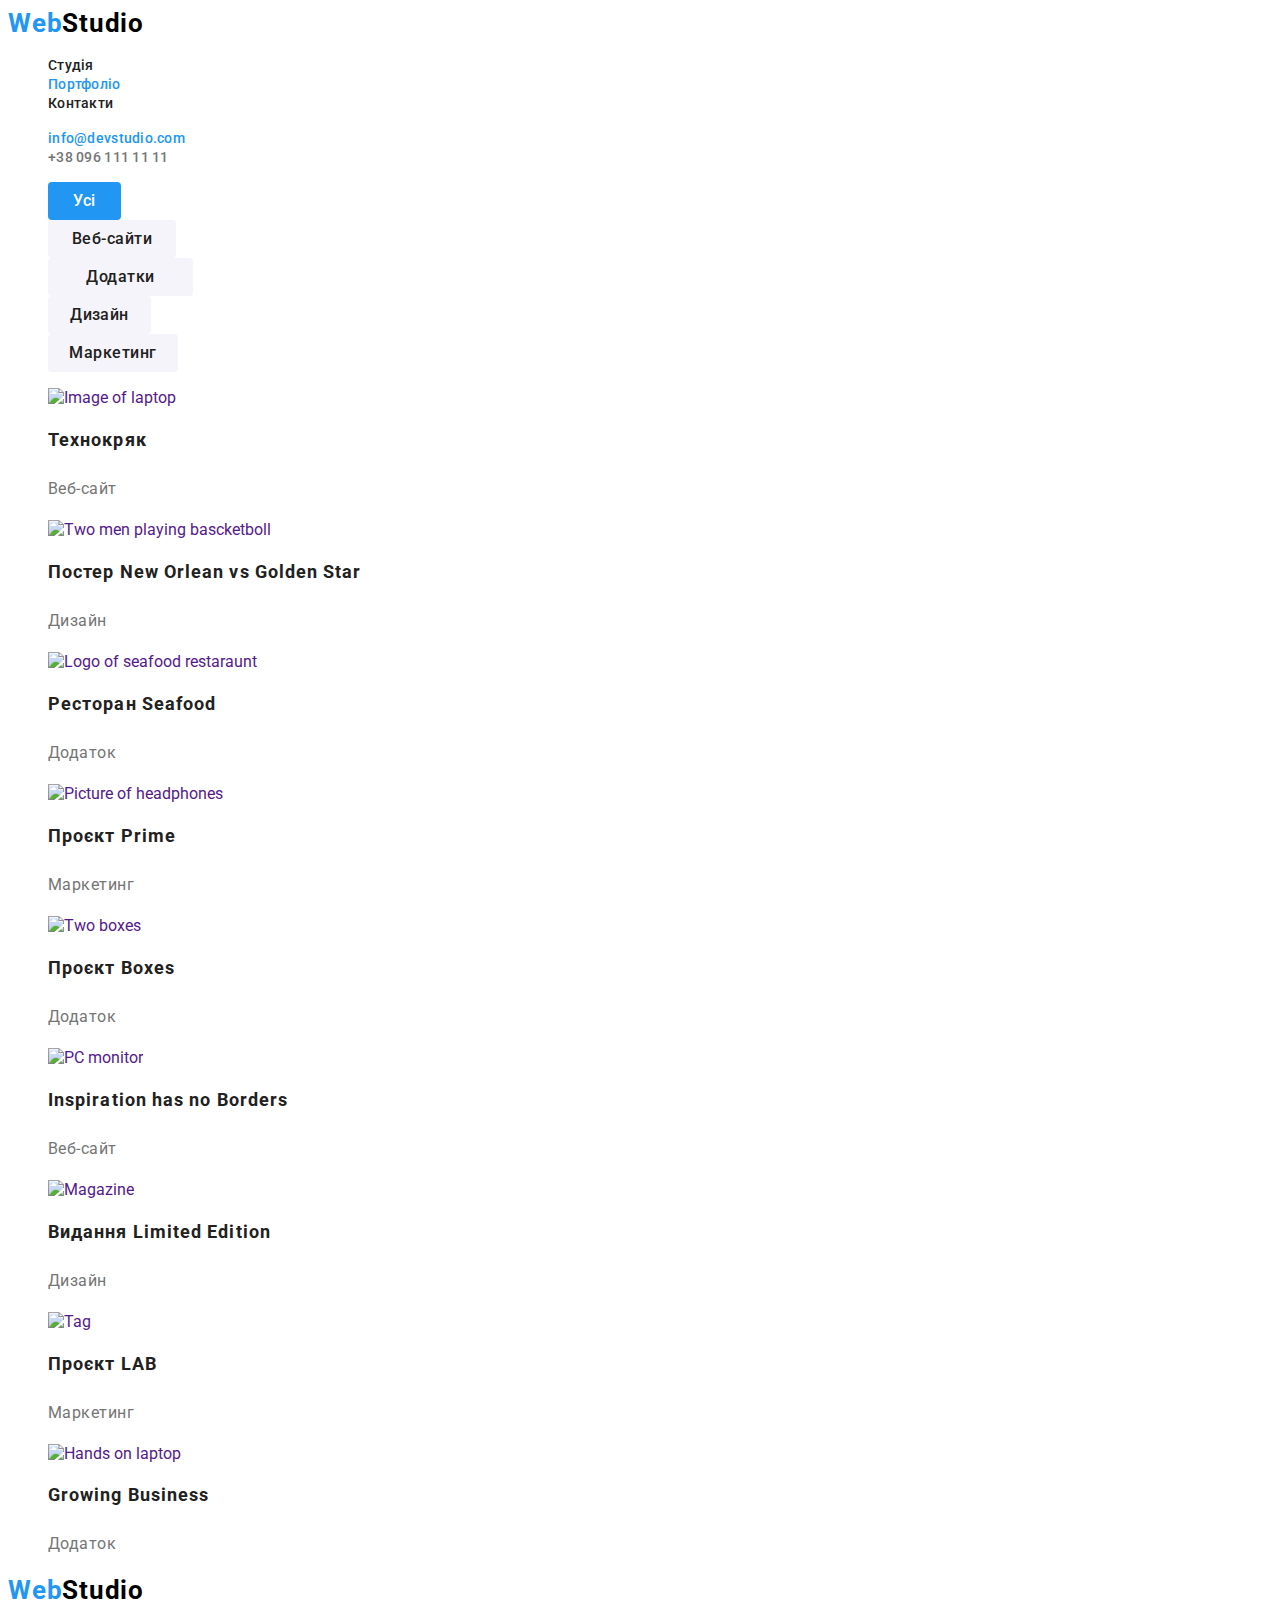
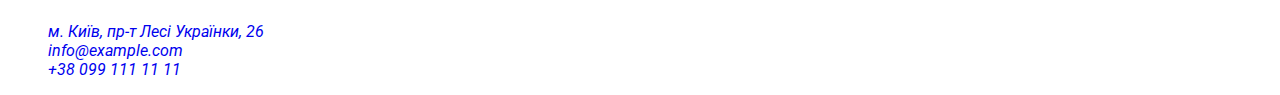
==== portfolio.html @ 12b8d103 "Add portfolio.html" ====
<!DOCTYPE html>
<html lang="uk">
  <head>
    <meta charset="UTF-8" />
    <meta http-equiv="X-UA-Compatible" content="IE=edge" />
    <meta name="viewport" content="width=device-width, initial-scale=1.0" />
    <link rel="stylesheet" href="css/style.css" />
    <link rel="preconnect" href="https://fonts.googleapis.com" />
    <link rel="preconnect" href="https://fonts.gstatic.com" crossorigin />
    <link
      href="https://fonts.googleapis.com/css2?family=Raleway:wght@700&family=Roboto:wght@400;500;700;900&display=swap"
      rel="stylesheet"
    />
    <title>Портфоліо</title>
  </head>
  <body>
    <header>
      <nav class="site-nav">
        <a href="/index.html" class="page-logo"
          >Web<span class="page-logo-part">Studio</span></a
        >

        <ul class="site-nav-list">
          <li><a href="index.html" class="link">Студія</a></li>
          <li><a href="" class="link-acent">Портфоліо</a></li>
          <li><a href="" class="link">Контакти</a></li>
        </ul>
      </nav>
      <ul class="auth-nav-list">
        <li>
          <a href="mailto:info@devstudio.com" class="link-email"
            >info@devstudio.com</a
          >
        </li>
        <li>
          <a href="tel:+380961111111" class="link-number">+38 096 111 11 11</a>
        </li>
      </ul>
    </header>

    <main>
      <section class="section">
        <h1 hidden class="section-title">Портфоліо</h1>
        <ul class="section-buttons">
          <li><button type="button" class="section-button">Усі</button></li>
          <li>
            <button type="button" class="button-sites">Веб-сайти</button>
          </li>
          <li>
            <button type="button" class="button-adds">Додатки</button>
          </li>
          <li>
            <button type="button" class="button-design">Дизайн</button>
          </li>
          <li>
            <button type="button" class="button-marketing">Маркетинг</button>
          </li>
        </ul>
        <ul class="section-portfolio">
          <li>
            <a href="" class="portfolio-link">
              <img
                src="images/technocrack.jpg"
                width="370"
                alt="Image of laptop"
              />
              <h2 class="portfolio-items">Технокряк</h2>
              <p class="portfolio-text">Веб-сайт</p></a
            >
          </li>
          <li>
            <a href="" class="portfolio-link">
              <img
                src="images/poster.jpg"
                width="370"
                alt="Two men playing bascketboll"
              />
              <h2 class="portfolio-items">Постер New Orlean vs Golden Star</h2>
              <p class="portfolio-text">Дизайн</p></a
            >
          </li>
          <li>
            <a href="" class="portfolio-link"
              ><img
                src="images/restoraunt.jpg"
                width="370"
                alt="Logo of seafood restaraunt"
              />
              <h2 class="portfolio-items">Ресторан Seafood</h2>
              <p class="portfolio-text">Додаток</p></a
            >
          </li>
          <li>
            <a href="" class="portfolio-link"
              ><img
                src="images/prime.jpg"
                width="370"
                alt="Picture of headphones"
              />
              <h2 class="portfolio-items">Проєкт Prime</h2>
              <p class="portfolio-text">Маркетинг</p></a
            >
          </li>
          <li>
            <a href="" class="portfolio-link"
              ><img src="images/boxes.jpg" width="370" alt="Two boxes" />
              <h2 class="portfolio-items">Проєкт Boxes</h2>
              <p class="portfolio-text">Додаток</p></a
            >
          </li>
          <li>
            <a href="" class="portfolio-link"
              ><img src="images/inspiration.jpg" width="370" alt="PC monitor" />
              <h2 class="portfolio-items">Inspiration has no Borders</h2>
              <p class="portfolio-text">Веб-сайт</p></a
            >
          </li>
          <li>
            <a href="" class="portfolio-link">
              <img src="images/limited.jpg" width="370" alt="Magazine" />
              <h2 class="portfolio-items">Видання Limited Edition</h2>
              <p class="portfolio-text">Дизайн</p></a
            >
          </li>
          <li>
            <a href="" class="portfolio-link"
              ><img src="images/lab.jpg" width="370" alt="Tag" />
              <h2 class="portfolio-items">Проєкт LAB</h2>
              <p class="portfolio-text">Маркетинг</p></a
            >
          </li>
          <li>
            <a href="" class="portfolio-link"
              ><img
                src="images/growing.jpg"
                width="370"
                alt="Hands on laptop"
              />
              <h2 class="portfolio-items">Growing Business</h2>
              <p class="portfolio-text">Додаток</p></a
            >
          </li>
        </ul>
      </section>
    </main>

    <footer>
      <a href="/index.html" class="page-logo"
        >Web<span class="page-logo-part">Studio</span></a
      >
      <address>
        <ul class="footer-adress list">
          <li>
            <a
              href="https://goo.gl/maps/CPtrU1FHBa2aNyZL9"
              target="_blank"
              rel="noopener noreferrer"
              class="adress-company"
              >м. Київ, пр-т Лесі Українки, 26</a
            >
          </li>
          <li>
            <a href="mailto:info@example.com" class="mailto"
              >info@example.com</a
            >
          </li>
          <li><a href="tel:+380991111111" class="tel">+38 099 111 11 11</a></li>
        </ul>
      </address>
    </footer>
  </body>
</html>
---- css/style.css ----
:root {
  --main-color-text: #212121;
  --secondary-color: #757575;
  --white-color: #fff;
  --secondary-white: rgba (0, 0, 0, 0.6);
  --button-color: #f5f4fa;
  --acent-color: #2196f3;
  --header-footer-color: #2f303a;
  --black-color: #000;
}

body {
  font-family: "Roboto", sans-serif;
  background-color: var(--white-color);
  color: var(--main-color-text);
}

.page-logo {
  font-weight: 700;
  font-size: 26px;
  line-height: 31px;
  letter-spacing: 0.03em;
  color: var(--acent-color);
}
.page-logo:focus,
.page-logo:hover,
.mailto:focus,
.mailto:hover,
.adress-company:hover,
.adress-company:focus,
.tel:hover,
.tel:focus {
  outline: dotted var(--acent-color);
}

.page-logo,
.link-acent,
.link,
.link-email,
.link-number,
.mailto,
.tel,
.adress-company {
  text-decoration: none;
}

.page-logo-part {
  color: var(--black-color);
}

ul {
  list-style: none;
}

.link-acent,
.link-email {
  color: var(--acent-color);
}

.link {
  color: var(--main-color-text);
}
.link,
.link-acent,
.link-email,
.link-number {
  font-weight: 500;
  font-size: 14px;
  line-height: 16px;
  letter-spacing: 0.02em;
}
.link-number {
  color: var(--secondary-color);
}

.site-nav .link-acent:hover,
.site-nav .link-acent:focus,
.auth-nav-list .link-email:focus,
.auth-nav-list .link-email:hover {
  color: var(--black-color);
  outline: dotted var(--acent-color);
}
.site-nav .link:hover,
.site-nav .link:focus,
.auth-nav-list .link-number:hover,
.auth-nav-list .link-number:focus {
  color: var(--acent-color);
  outline: dotted var(--acent-color);
}

.link-number {
  color: var(--secondary-color);
}

.section-title {
  color: var(--main-color-text);
  font-weight: 700;
  font-size: 36px;
  line-height: 42px;
  letter-spacing: 0.03em;
}

.hero {
  background-color: var(--header-footer-color);
}

.hero-title {
  font-weight: 900;
  font-size: 44px;
  line-height: 60px;
  letter-spacing: 0.06em;
  text-transform: uppercase;
  color: var(--white-color);
}
.hero-button {
  font-weight: 700;
  font-size: 16px;
  line-height: 30px;
  letter-spacing: 0.06em;
}

button {
  cursor: pointer;
}

.features-text {
  color: var(--secondary-color);
  font-weight: 400;
  font-size: 14px;
  line-height: 24px;
  letter-spacing: 0.03em;
}

.features-title {
  font-weight: 700;
  font-size: 14px;
  line-height: 16px;
  letter-spacing: 0.03em;
  text-transform: uppercase;
}

.hero-button,
.section-button {
  background-color: var(--acent-color);
  color: var(--white-color);
  border-radius: 4px;
  border: none;
  font-family: "Roboto", sans-serif;
}

h2 {
  font-size: 18px;
}

.main-team-list-title {
  font-weight: 500;
  font-size: 16px;
  line-height: 19px;
  letter-spacing: 0.03em;
}
.main-team-list-text {
  font-weight: 400;
  font-size: 16px;
  line-height: 19px;
  color: var(--secondary-color);
  letter-spacing: 0.03em;
}

.section-button {
  width: 73px;
  height: 38px;
  left: 495px;
  top: 174px;
  font-weight: 500;
  font-size: 16px;
  line-height: 26px;
  letter-spacing: 0.03em;
}

.button-sites {
  width: 128px;
  left: 576px;
}

.button-adds {
  width: 145px;
  left: 712px;
}

.button-design {
  width: 103px;
  left: 865px;
}

.button-marketing {
  width: 130px;
  left: 976px;
}

.button-sites,
.button-adds,
.button-design,
.button-marketing {
  background: var(--button-color);
  border-radius: 4px;
  top: 174px;
  height: 38px;
  border: none;
  font-weight: 500;
  font-size: 16px;
  line-height: 26px;
  letter-spacing: 0.03em;
  color: var(--main-color-text);
  font-family: "Roboto", sans-serif;
}

.portfolio-items {
  font-weight: 700;
  font-size: 18px;
  line-height: 36px;
  letter-spacing: 0.06em;
  color: var(--main-color-text);
}

.portfolio-text {
  font-weight: 400;
  font-size: 16px;
  line-height: 30px;
  letter-spacing: 0.03em;
  color: var(--secondary-color);
}

.portfolio-link {
  text-decoration: none;
}

.button-sites:focus,
.button-adds:focus,
.button-design:focus,
.button-marketing:focus,
.button-sites:hover,
.button-adds:hover,
.button-design:hover,
.button-marketing:hover {
  color: var(--acent-color);
}
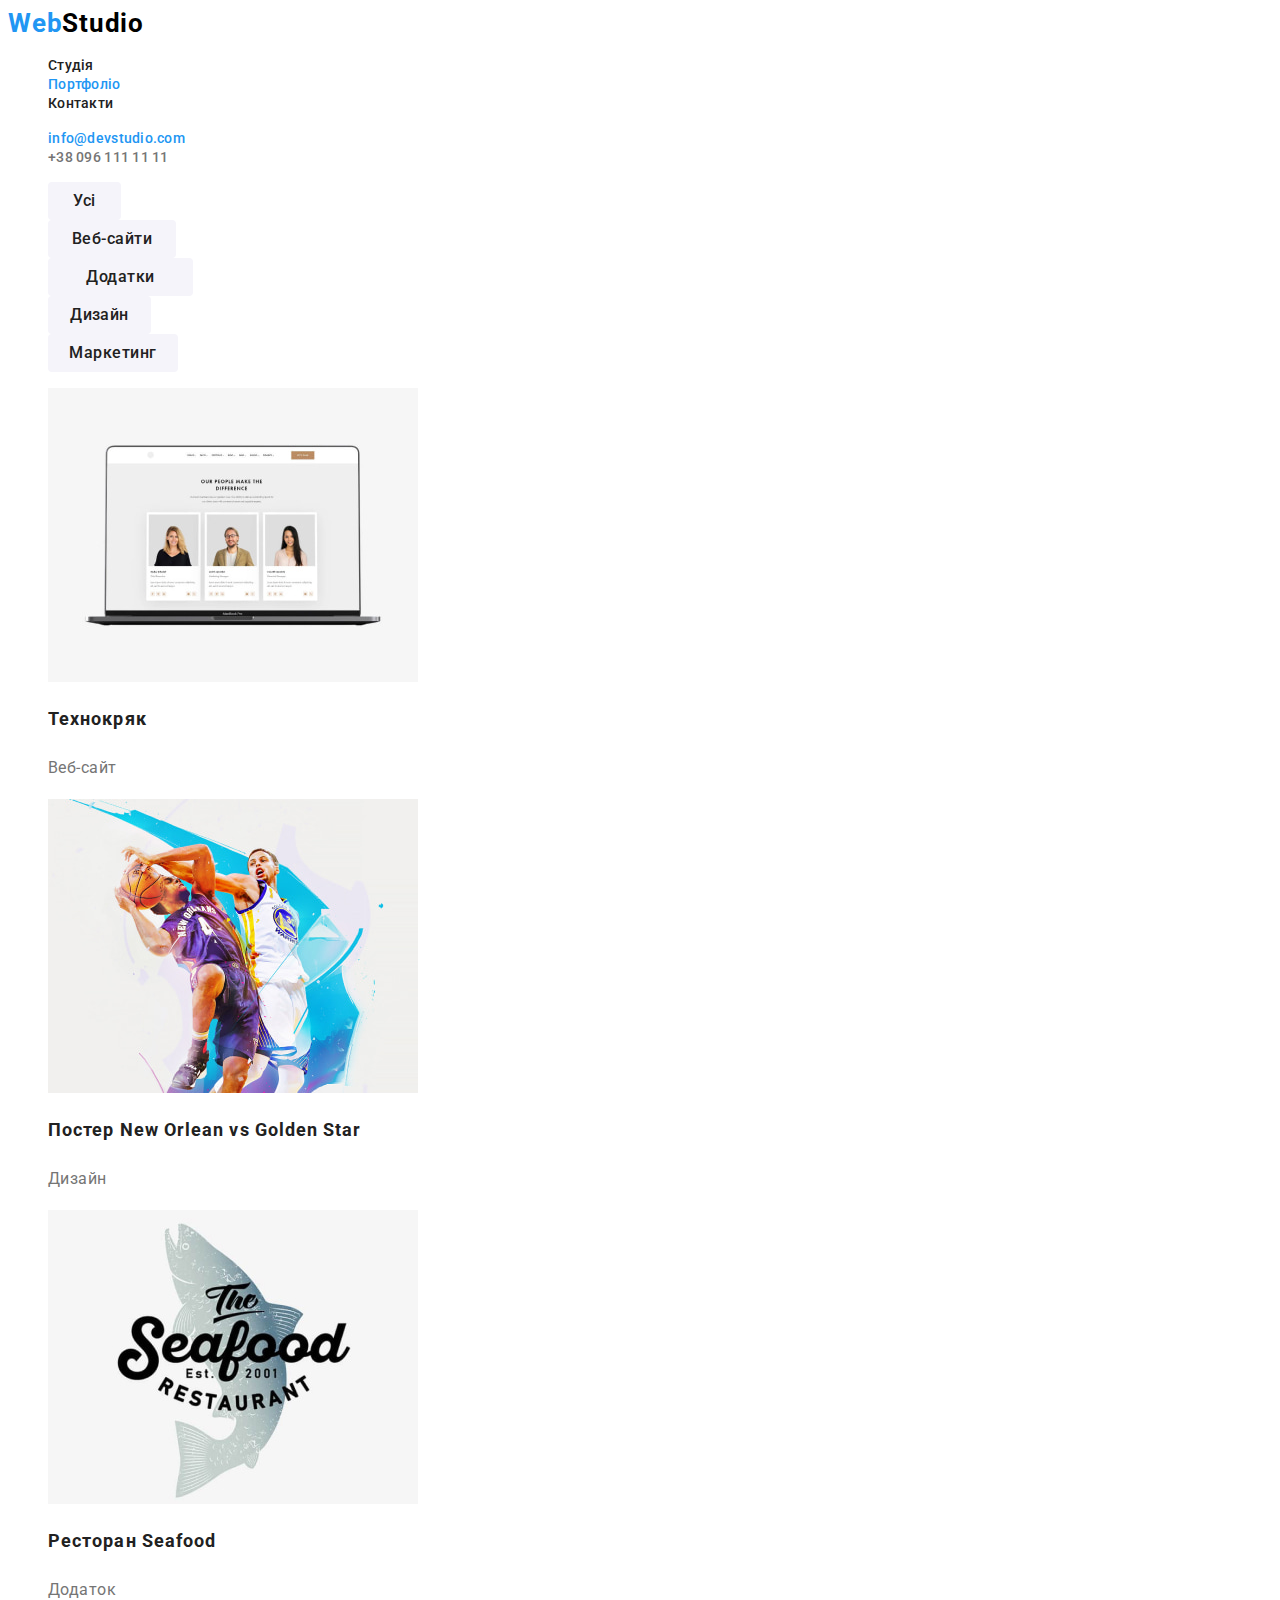
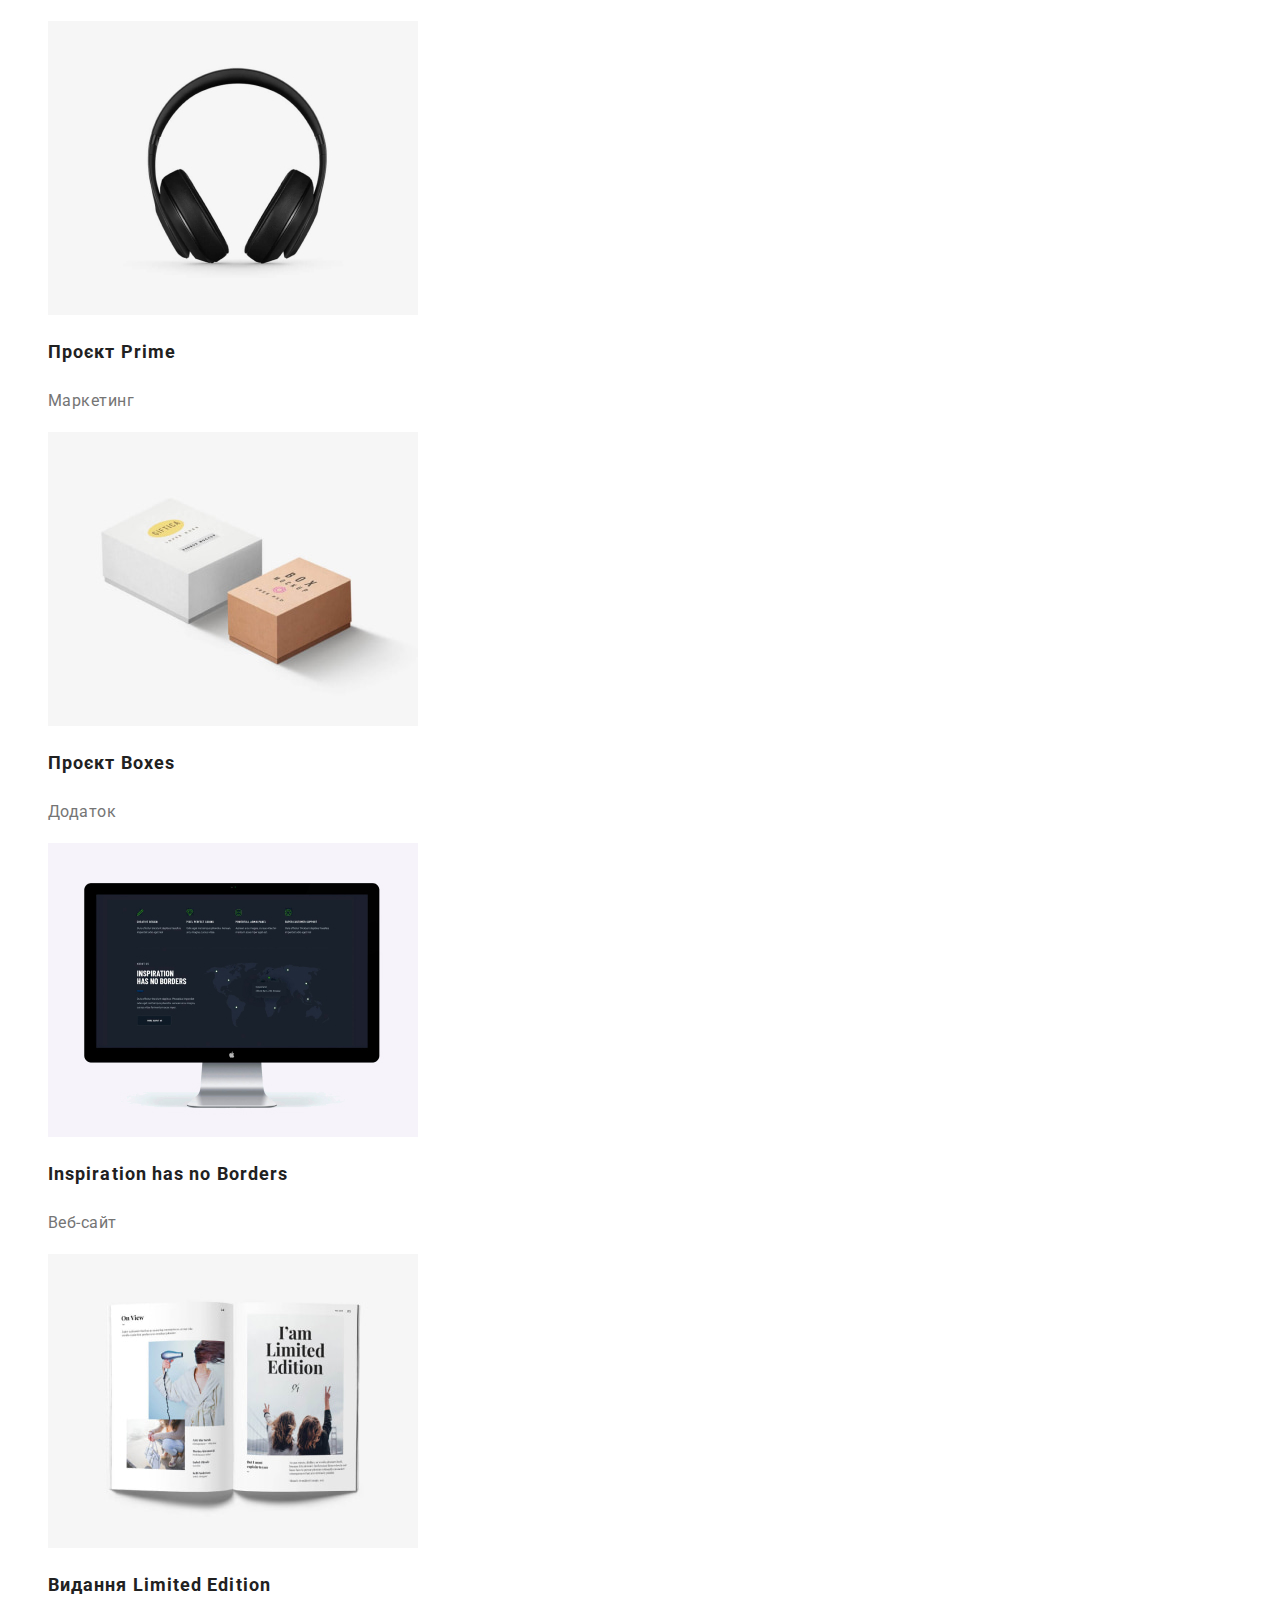
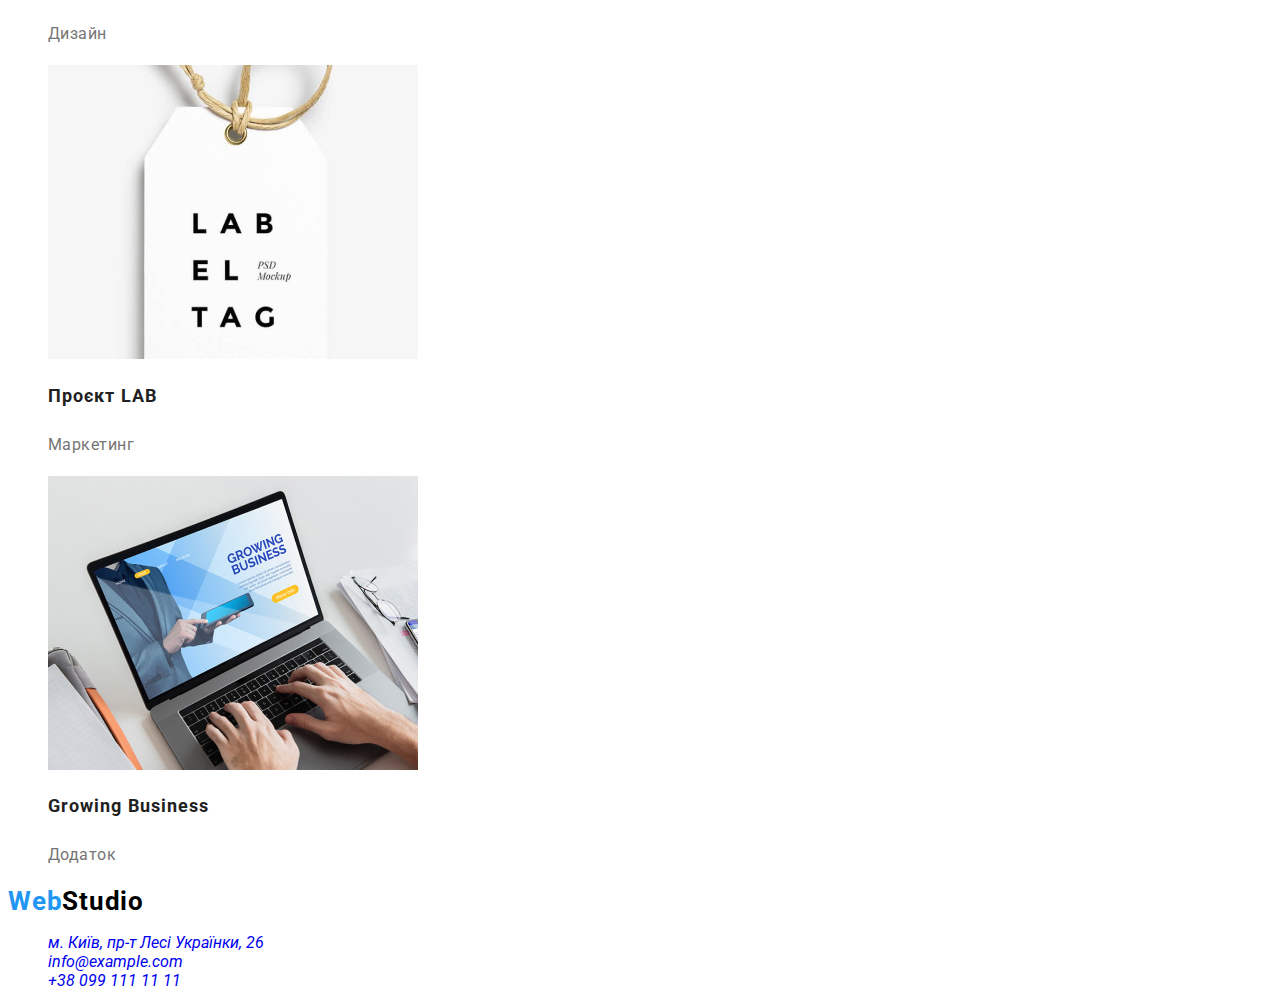
==== commit 944b87c8: "Add css to project" ====
--- a/portfolio.html
+++ b/portfolio.html
@@ -4,7 +4,7 @@
     <meta charset="UTF-8" />
     <meta http-equiv="X-UA-Compatible" content="IE=edge" />
     <meta name="viewport" content="width=device-width, initial-scale=1.0" />
-    <link rel="stylesheet" href="css/style.css" />
+    <link rel="stylesheet" href="css/styles.css" />
     <link rel="preconnect" href="https://fonts.googleapis.com" />
     <link rel="preconnect" href="https://fonts.gstatic.com" crossorigin />
     <link
@@ -16,7 +16,7 @@
   <body>
     <header>
       <nav class="site-nav">
-        <a href="/index.html" class="page-logo"
+        <a href="index.html" class="page-logo"
           >Web<span class="page-logo-part">Studio</span></a
         >
 
--- a/css/styles.css
+++ b/css/styles.css
@@ -0,0 +1,245 @@
+:root {
+  --main-color-text: #212121;
+  --secondary-color: #757575;
+  --white-color: #fff;
+  --secondary-white: rgba (0, 0, 0, 0.6);
+  --button-color: #f5f4fa;
+  --acent-color: #2196f3;
+  --header-footer-color: #2f303a;
+  --black-color: #000;
+}
+
+body {
+  font-family: "Roboto", "Raleway" ,sans-serif;
+  background-color: var(--white-color);
+  color: var(--main-color-text);
+}
+
+.page-logo {
+  font-weight: 700;
+  font-size: 26px;
+  line-height: 31px;
+  letter-spacing: 0.03em;
+  color: var(--acent-color);
+}
+
+.adress-company:hover,
+.adress-company:focus,
+.mailto:hover, 
+.mailto:focus,
+.link-number:focus,
+.link-number:hover,
+.page-logo:focus,
+.page-logo:hover,
+.site-nav .link:hover,
+.site-nav .link:focus,
+.tel:hover, .tel:focus {
+  color: var(--acent-color);
+}
+
+.page-logo,
+.link-acent,
+.link,
+.link-email,
+.link-number,
+.mailto,
+.tel,
+.adress-company {
+  text-decoration: none;
+}
+
+.page-logo-part {
+  color: var(--black-color);
+}
+
+ul {
+  list-style: none;
+}
+
+.link-acent,
+.link-email {
+  color: var(--acent-color);
+}
+
+.link {
+  color: var(--main-color-text);
+}
+
+.link,
+.link-acent,
+.link-email,
+.link-number {
+  font-weight: 500;
+  font-size: 14px;
+  line-height: 16px;
+  letter-spacing: 0.02em;
+}
+
+.link-number {
+  color: var(--secondary-color);
+}
+
+.site-nav .link-acent:hover,
+.site-nav .link-acent:focus,
+.auth-nav-list .link-email:focus,
+.auth-nav-list .link-email:hover {
+  color: var(--black-color);
+}
+
+
+
+.section-title {
+  color: var(--main-color-text);
+  font-weight: 700;
+  font-size: 36px;
+  line-height: 42px;
+  letter-spacing: 0.03em;
+}
+
+.hero {
+  background-color: var(--header-footer-color);
+  height: 600px;
+}
+
+.hero-title {
+  font-weight: 900;
+  font-size: 44px;
+  letter-spacing: 0.06em;
+  text-transform: uppercase;
+  color: var(--white-color);
+  text-align: center;
+}
+
+.hero-button {
+  font-weight: 700;
+  font-size: 16px;
+  line-height: 30px;
+  letter-spacing: 0.06em;
+  cursor: pointer;
+}
+
+
+.features-text {
+  color: var(--secondary-color);
+  font-weight: 400;
+  font-size: 14px;
+  line-height: 24px;
+  letter-spacing: 0.03em;
+}
+
+.features-title {
+  font-weight: 700;
+  font-size: 14px;
+  line-height: 16px;
+  letter-spacing: 0.03em;
+  text-transform: uppercase;
+}
+
+.hero-button {
+  background-color: var(--acent-color);
+  color: var(--white-color);
+  border-radius: 4px;
+  border: none;
+  font-family: "Roboto", sans-serif;
+}
+
+h2 {
+  font-size: 18px;
+}
+
+.main-team-list-title {
+  font-weight: 500;
+  font-size: 16px;
+  line-height: 19px;
+  letter-spacing: 0.03em;
+}
+.main-team-list-text {
+  font-weight: 400;
+  font-size: 16px;
+  line-height: 19px;
+  color: var(--secondary-color);
+  letter-spacing: 0.03em;
+}
+
+.section-button {
+  width: 73px;
+  height: 38px;
+  left: 495px;
+  top: 174px;
+  font-weight: 500;
+  font-size: 16px;
+  line-height: 26px;
+  letter-spacing: 0.03em;
+}
+
+.button-sites {
+  width: 128px;
+  left: 576px;
+}
+
+.button-adds {
+  width: 145px;
+  left: 712px;
+}
+
+.button-design {
+  width: 103px;
+  left: 865px;
+}
+
+.button-marketing {
+  width: 130px;
+  left: 976px;
+}
+
+.section-button,
+.button-sites,
+.button-adds,
+.button-design,
+.button-marketing {
+  background: var(--button-color);
+  border-radius: 4px;
+  top: 174px;
+  height: 38px;
+  border: none;
+  font-weight: 500;
+  font-size: 16px;
+  line-height: 26px;
+  letter-spacing: 0.03em;
+  color: var(--main-color-text);
+  font-family: "Roboto", sans-serif;
+}
+
+.portfolio-items {
+  font-weight: 700;
+  font-size: 18px;
+  line-height: 36px;
+  letter-spacing: 0.06em;
+  color: var(--main-color-text);
+}
+
+.portfolio-text {
+  font-weight: 400;
+  font-size: 16px;
+  line-height: 30px;
+  letter-spacing: 0.03em;
+  color: var(--secondary-color);
+}
+
+.portfolio-link {
+  text-decoration: none;
+}
+
+.section-button:focus,
+.section-button:hover,
+.button-sites:focus,
+.button-adds:focus,
+.button-design:focus,
+.button-marketing:focus,
+.button-sites:hover,
+.button-adds:hover,
+.button-design:hover,
+.button-marketing:hover {
+  background-color: var(--acent-color);
+  color: var(--button-color);
+}
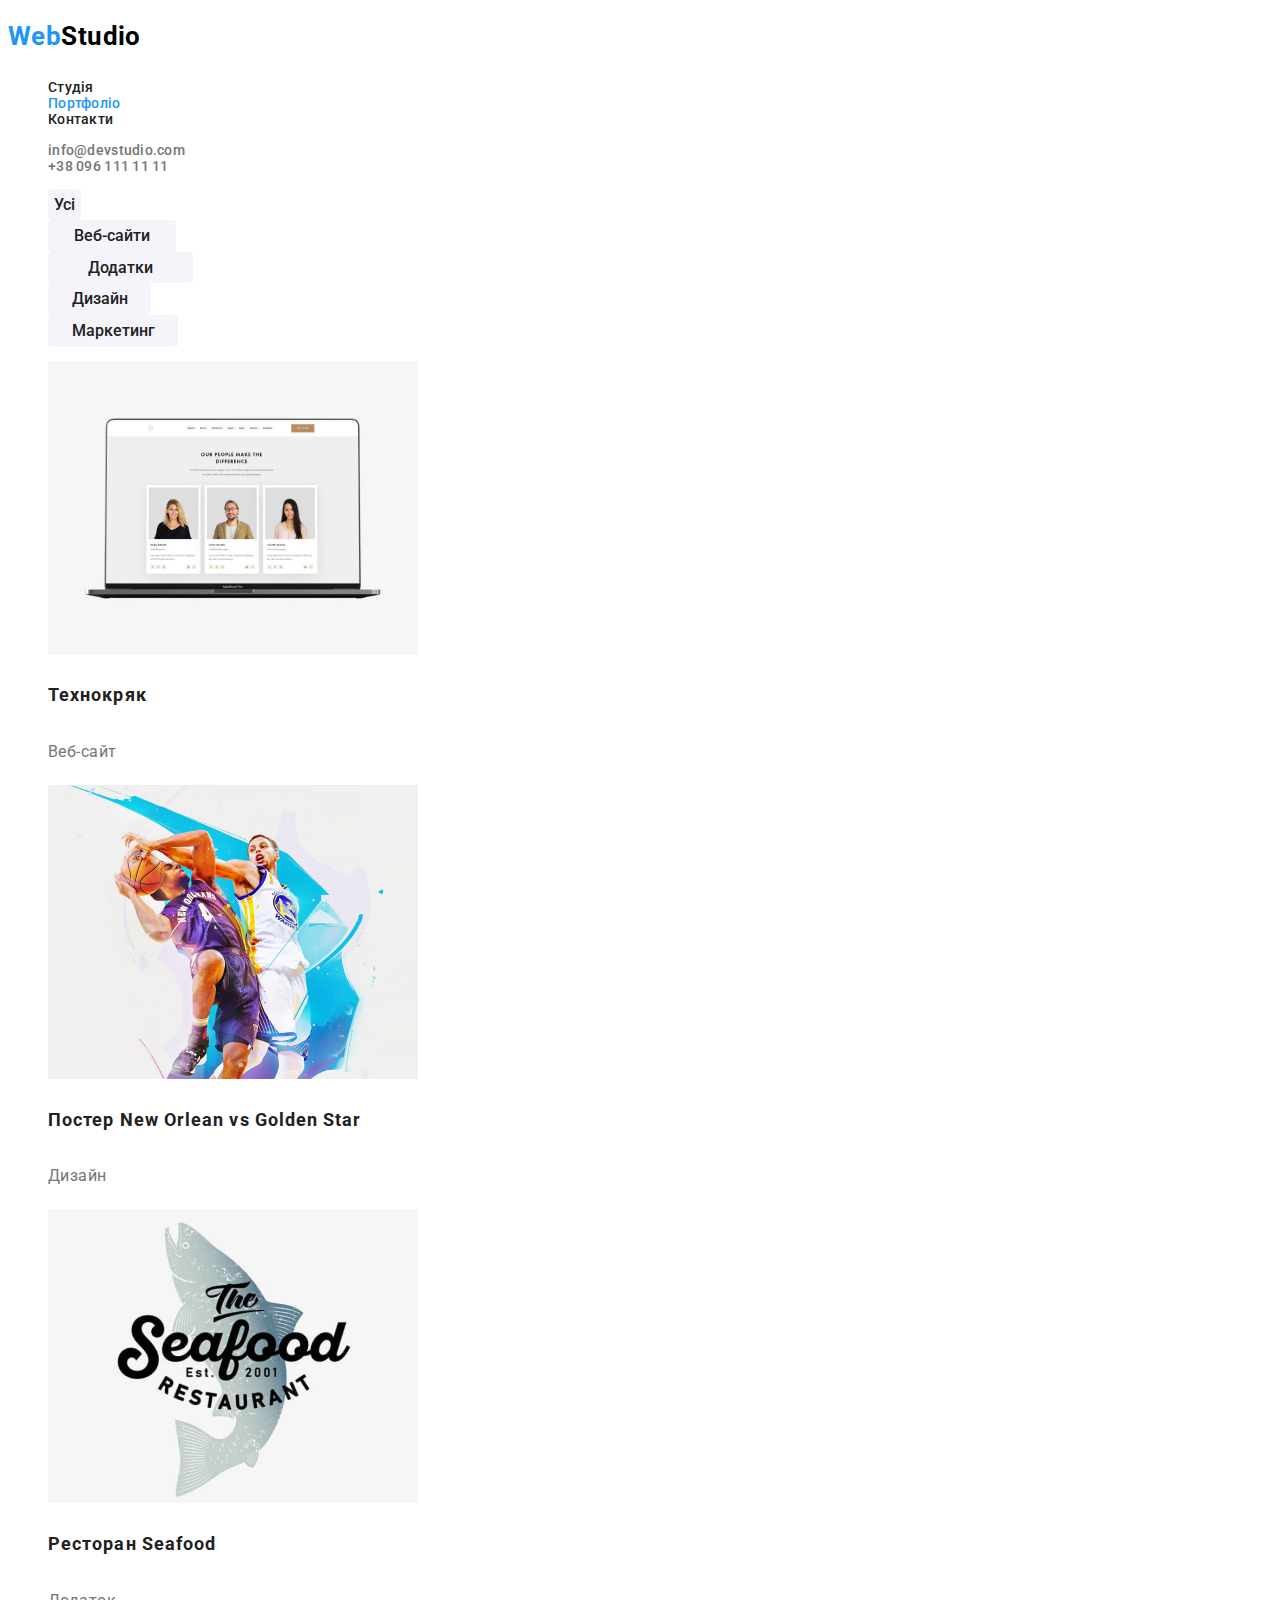
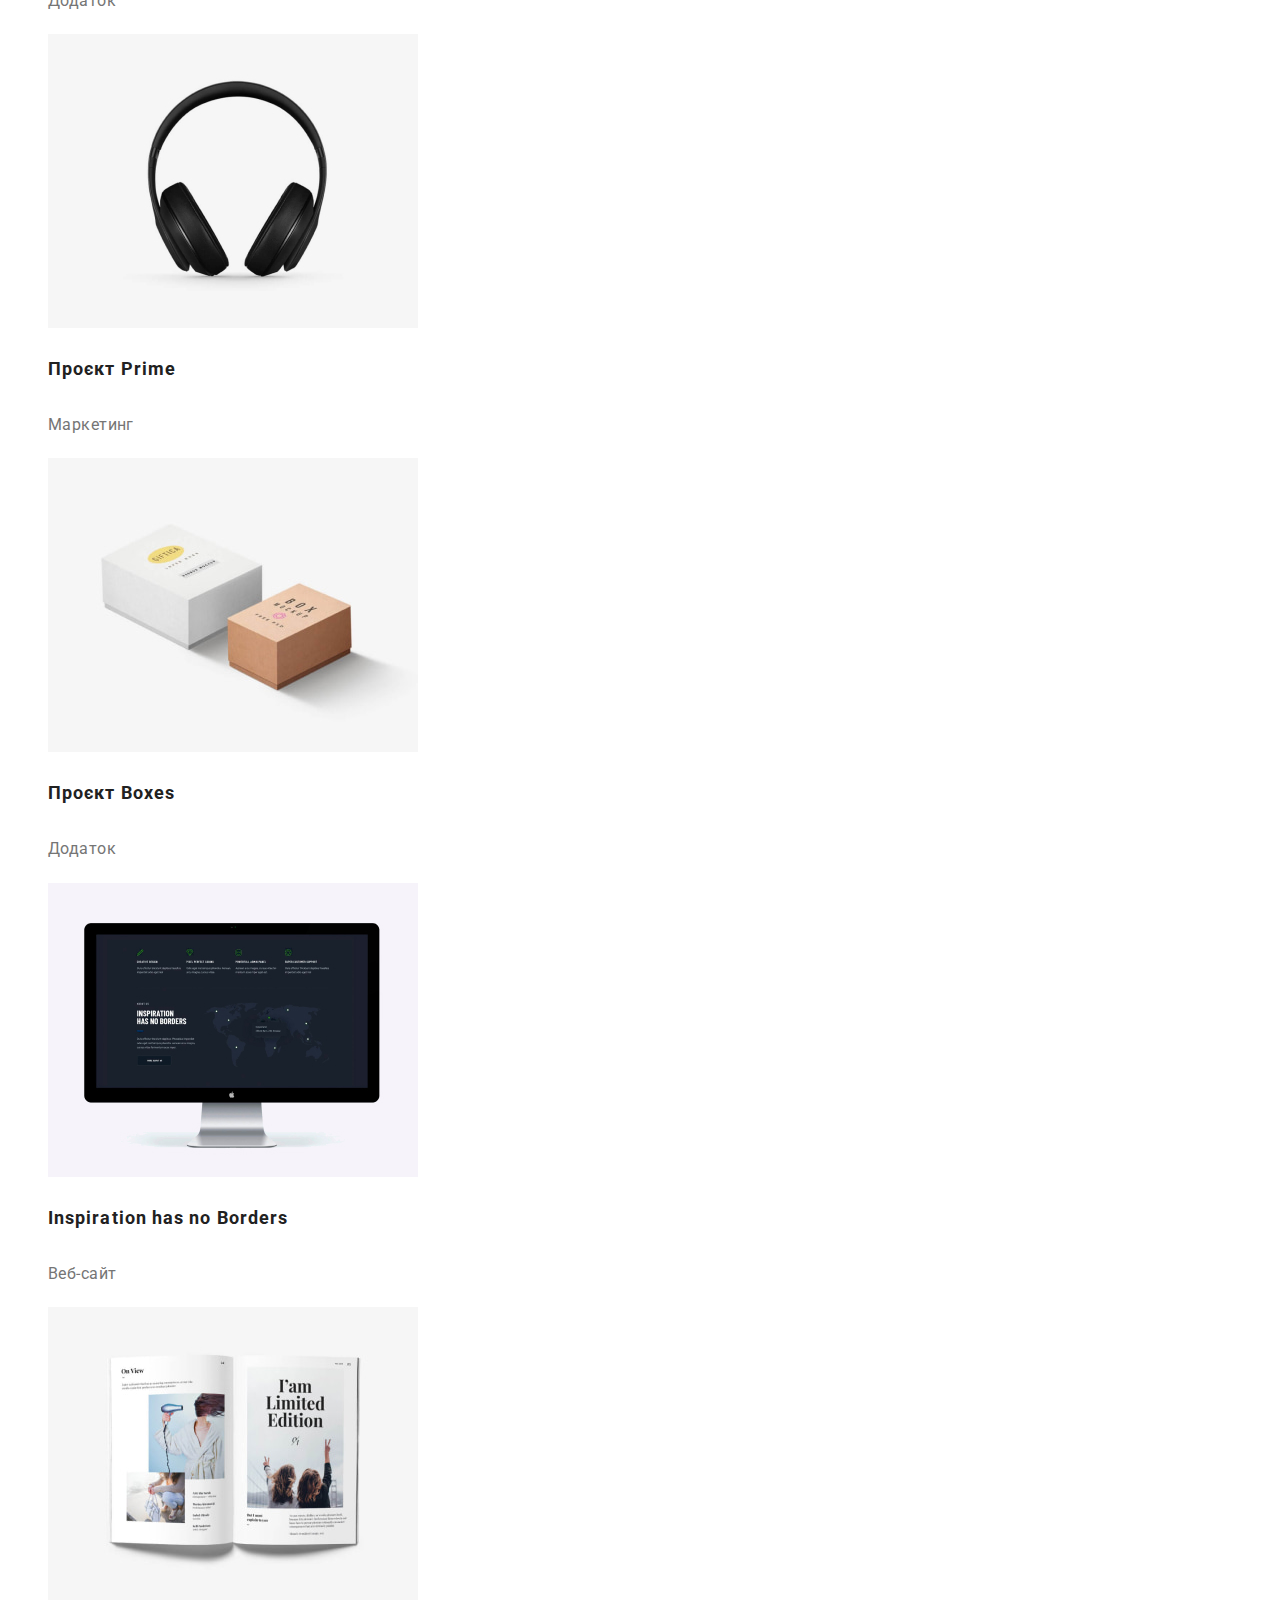
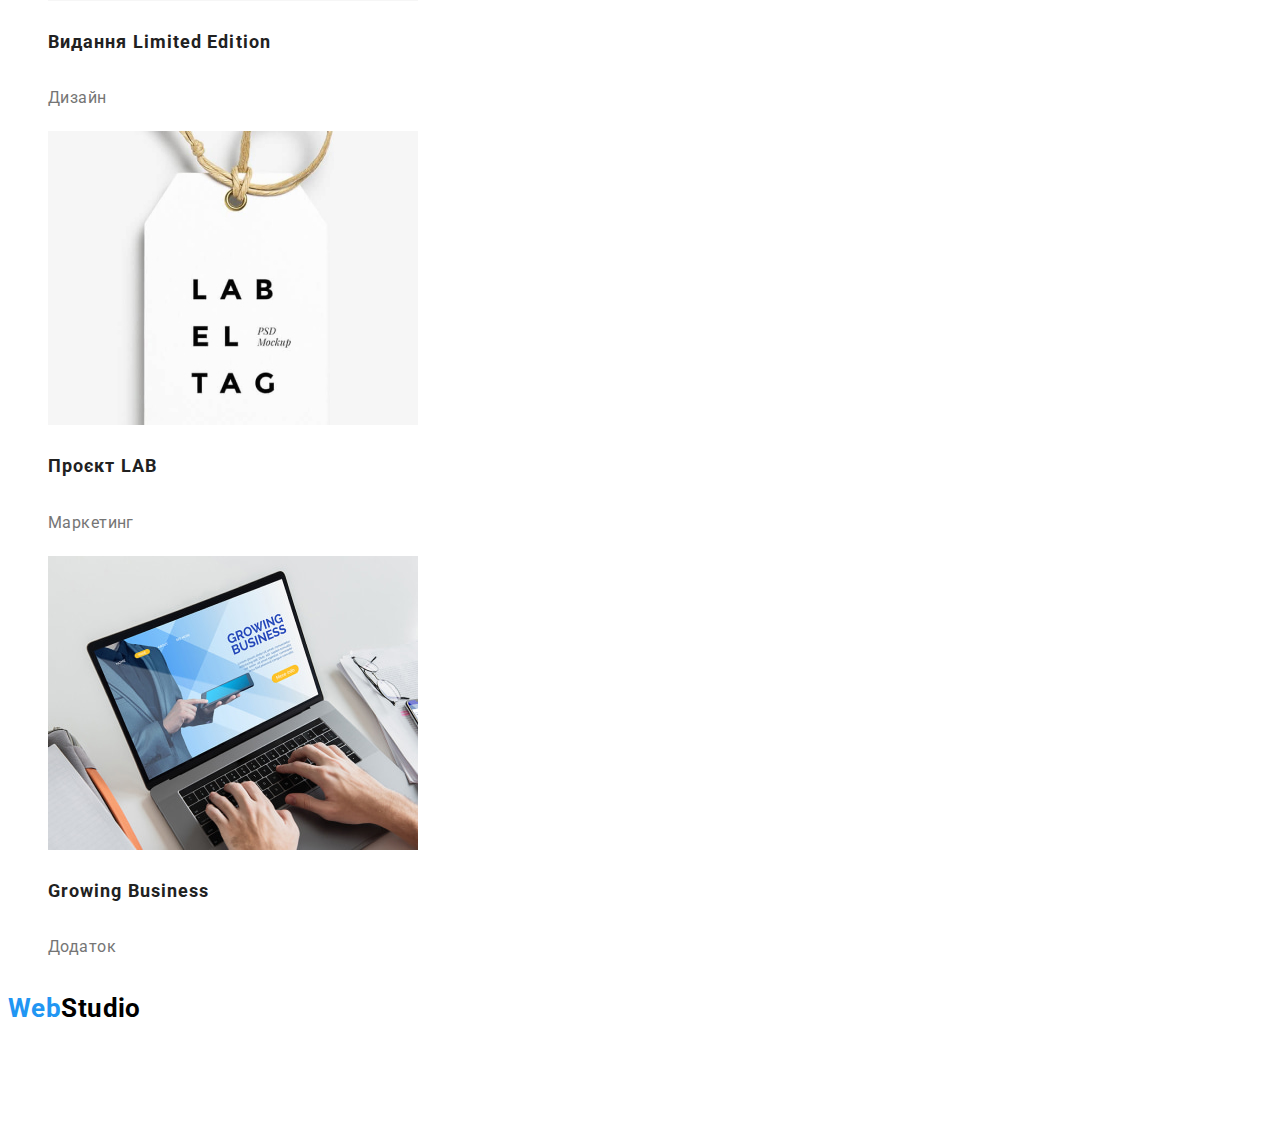
==== commit 3968dfac: "Changed style css acoording to recomendations" ====
--- a/portfolio.html
+++ b/portfolio.html
@@ -4,13 +4,13 @@
     <meta charset="UTF-8" />
     <meta http-equiv="X-UA-Compatible" content="IE=edge" />
     <meta name="viewport" content="width=device-width, initial-scale=1.0" />
-    <link rel="stylesheet" href="css/styles.css" />
     <link rel="preconnect" href="https://fonts.googleapis.com" />
     <link rel="preconnect" href="https://fonts.gstatic.com" crossorigin />
     <link
       href="https://fonts.googleapis.com/css2?family=Raleway:wght@700&family=Roboto:wght@400;500;700;900&display=swap"
       rel="stylesheet"
     />
+    <link rel="stylesheet" href="css/styles.css" />
     <title>Портфоліо</title>
   </head>
   <body>
--- a/css/styles.css
+++ b/css/styles.css
@@ -13,24 +13,34 @@
   font-family: "Roboto", "Raleway" ,sans-serif;
   background-color: var(--white-color);
   color: var(--main-color-text);
+  font-size: 14px;
+  letter-spacing: 0.03em;
 }
 
 .page-logo {
   font-weight: 700;
   font-size: 26px;
-  line-height: 31px;
-  letter-spacing: 0.03em;
+  line-height: 2.18;
   color: var(--acent-color);
+}
+
+.page-logo-part {
+  color: var(--black-color);
 }
 
 .adress-company:hover,
 .adress-company:focus,
 .mailto:hover, 
 .mailto:focus,
+.link-acent,
+.link-email:focus,
+.link-email:hover,
 .link-number:focus,
 .link-number:hover,
 .page-logo:focus,
 .page-logo:hover,
+.page-logo-part:hover,
+.page-logo-part:focus,
 .site-nav .link:hover,
 .site-nav .link:focus,
 .tel:hover, .tel:focus {
@@ -44,22 +54,16 @@
 .link-number,
 .mailto,
 .tel,
-.adress-company {
+.adress-company,
+.portfolio-link {
   text-decoration: none;
 }
 
-.page-logo-part {
-  color: var(--black-color);
-}
 
 ul {
   list-style: none;
 }
 
-.link-acent,
-.link-email {
-  color: var(--acent-color);
-}
 
 .link {
   color: var(--main-color-text);
@@ -70,31 +74,21 @@
 .link-email,
 .link-number {
   font-weight: 500;
-  font-size: 14px;
-  line-height: 16px;
+  line-height: 1.17;
   letter-spacing: 0.02em;
 }
 
-.link-number {
+.link-number, .link-email {
   color: var(--secondary-color);
 }
 
 .site-nav .link-acent:hover,
 .site-nav .link-acent:focus,
-.auth-nav-list .link-email:focus,
-.auth-nav-list .link-email:hover {
+.auth-nav-list ,
+.auth-nav-list  {
   color: var(--black-color);
 }
 
-
-
-.section-title {
-  color: var(--main-color-text);
-  font-weight: 700;
-  font-size: 36px;
-  line-height: 42px;
-  letter-spacing: 0.03em;
-}
 
 .hero {
   background-color: var(--header-footer-color);
@@ -108,30 +102,25 @@
   text-transform: uppercase;
   color: var(--white-color);
   text-align: center;
+  line-height: 4.28;
 }
 
 .hero-button {
   font-weight: 700;
   font-size: 16px;
-  line-height: 30px;
+  line-height: 2.14;
   letter-spacing: 0.06em;
   cursor: pointer;
 }
 
-
 .features-text {
   color: var(--secondary-color);
-  font-weight: 400;
-  font-size: 14px;
-  line-height: 24px;
-  letter-spacing: 0.03em;
+  line-height: 1.71;  
 }
 
 .features-title {
   font-weight: 700;
-  font-size: 14px;
-  line-height: 16px;
-  letter-spacing: 0.03em;
+  line-height: 1.17;
   text-transform: uppercase;
 }
 
@@ -143,34 +132,33 @@
   font-family: "Roboto", sans-serif;
 }
 
-h2 {
-  font-size: 18px;
+
+.section-title {
+  color: var(--main-color-text);
+  font-weight: 700;
+  font-size: 36px;
+  line-height: 3.01;
 }
 
 .main-team-list-title {
   font-weight: 500;
   font-size: 16px;
-  line-height: 19px;
-  letter-spacing: 0.03em;
+  line-height: 1.33;
+  
 }
 .main-team-list-text {
-  font-weight: 400;
-  font-size: 16px;
-  line-height: 19px;
-  color: var(--secondary-color);
-  letter-spacing: 0.03em;
-}
-
-.section-button {
-  width: 73px;
-  height: 38px;
-  left: 495px;
-  top: 174px;
-  font-weight: 500;
-  font-size: 16px;
-  line-height: 26px;
-  letter-spacing: 0.03em;
-}
+  font-size: 16px;
+  line-height: 1.33;
+  color: var(--secondary-color);
+  
+}
+
+.adress-company, .mailto, .tel {
+  line-height: 1.71;
+  color: var(--white-color);
+  font-style: normal;
+}
+
 
 .button-sites {
   width: 128px;
@@ -199,36 +187,29 @@
 .button-marketing {
   background: var(--button-color);
   border-radius: 4px;
-  top: 174px;
-  height: 38px;
   border: none;
   font-weight: 500;
   font-size: 16px;
-  line-height: 26px;
-  letter-spacing: 0.03em;
+  line-height: 1.85;
   color: var(--main-color-text);
   font-family: "Roboto", sans-serif;
+  cursor: pointer;
 }
 
 .portfolio-items {
   font-weight: 700;
   font-size: 18px;
-  line-height: 36px;
+  line-height: 2.57;
   letter-spacing: 0.06em;
   color: var(--main-color-text);
 }
 
 .portfolio-text {
-  font-weight: 400;
-  font-size: 16px;
-  line-height: 30px;
-  letter-spacing: 0.03em;
-  color: var(--secondary-color);
-}
-
-.portfolio-link {
-  text-decoration: none;
-}
+  font-size: 16px;
+  line-height: 2.14;
+  color: var(--secondary-color);
+}
+
 
 .section-button:focus,
 .section-button:hover,
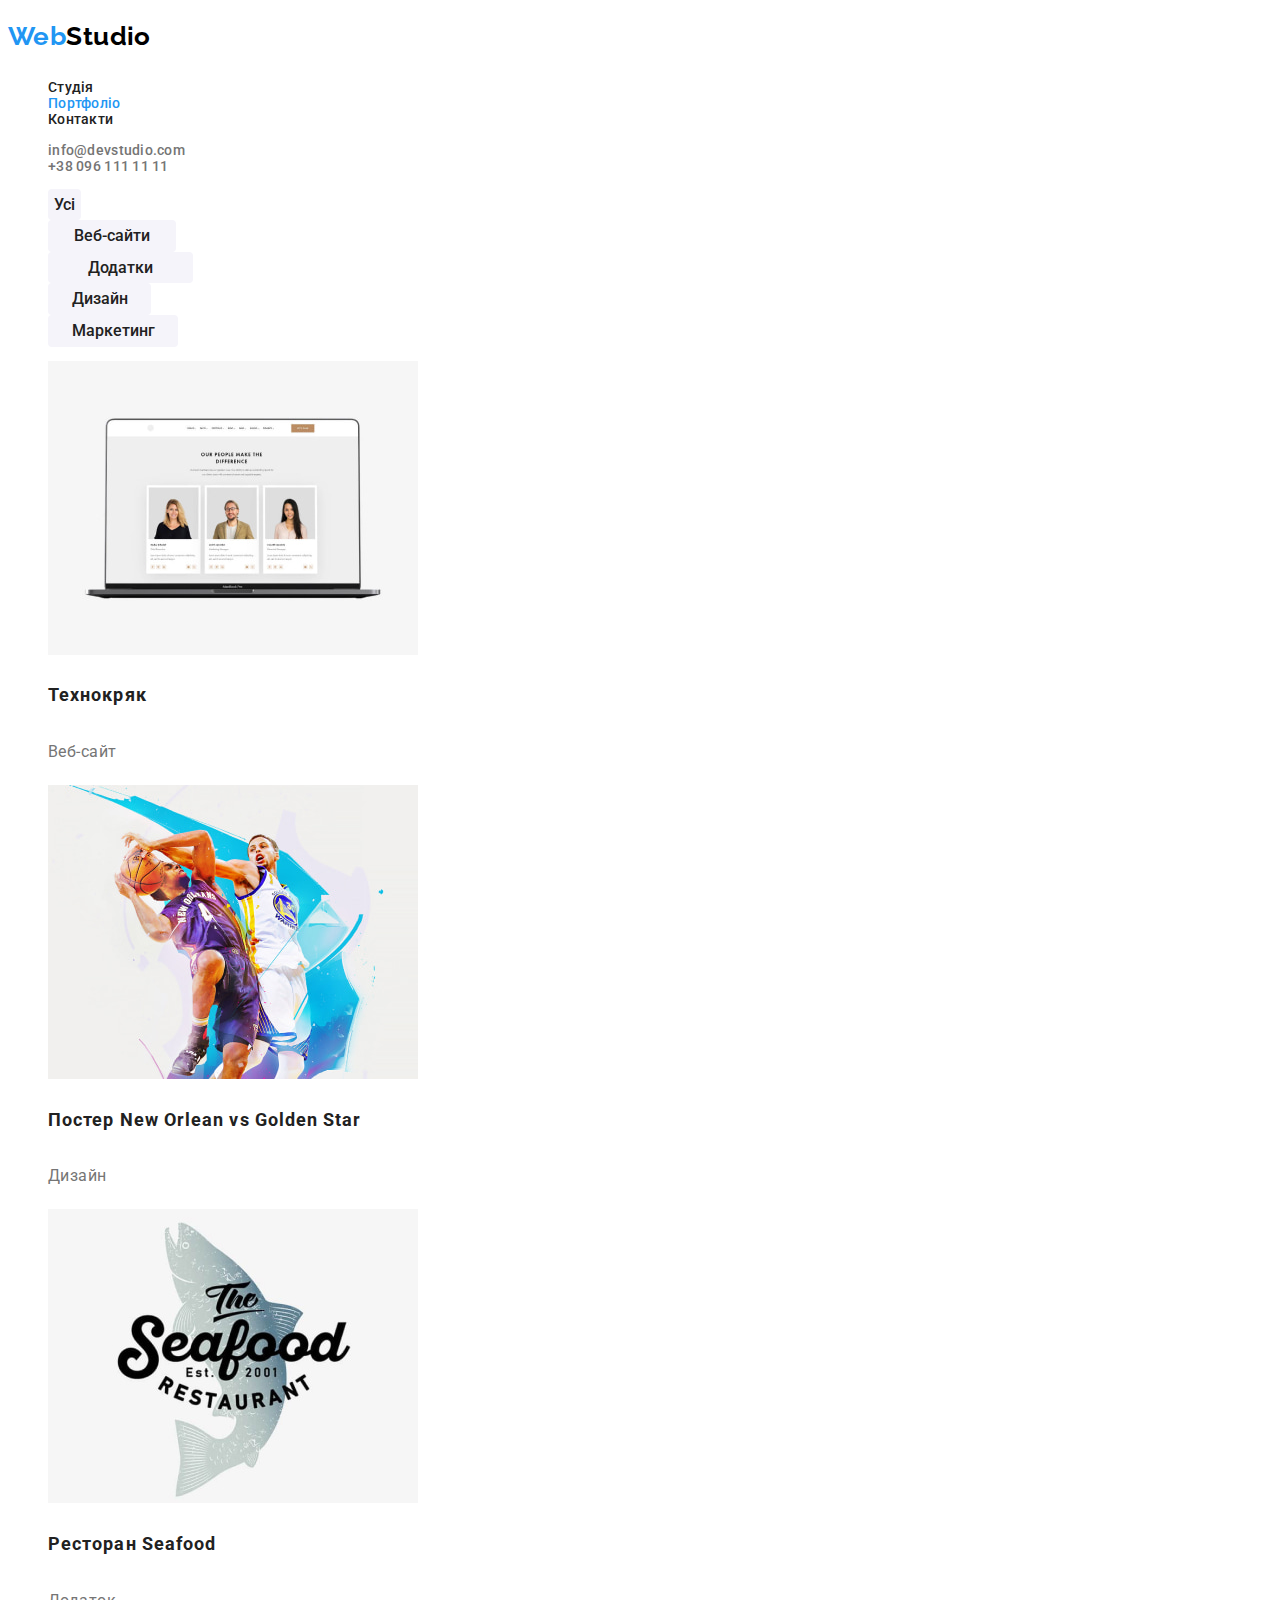
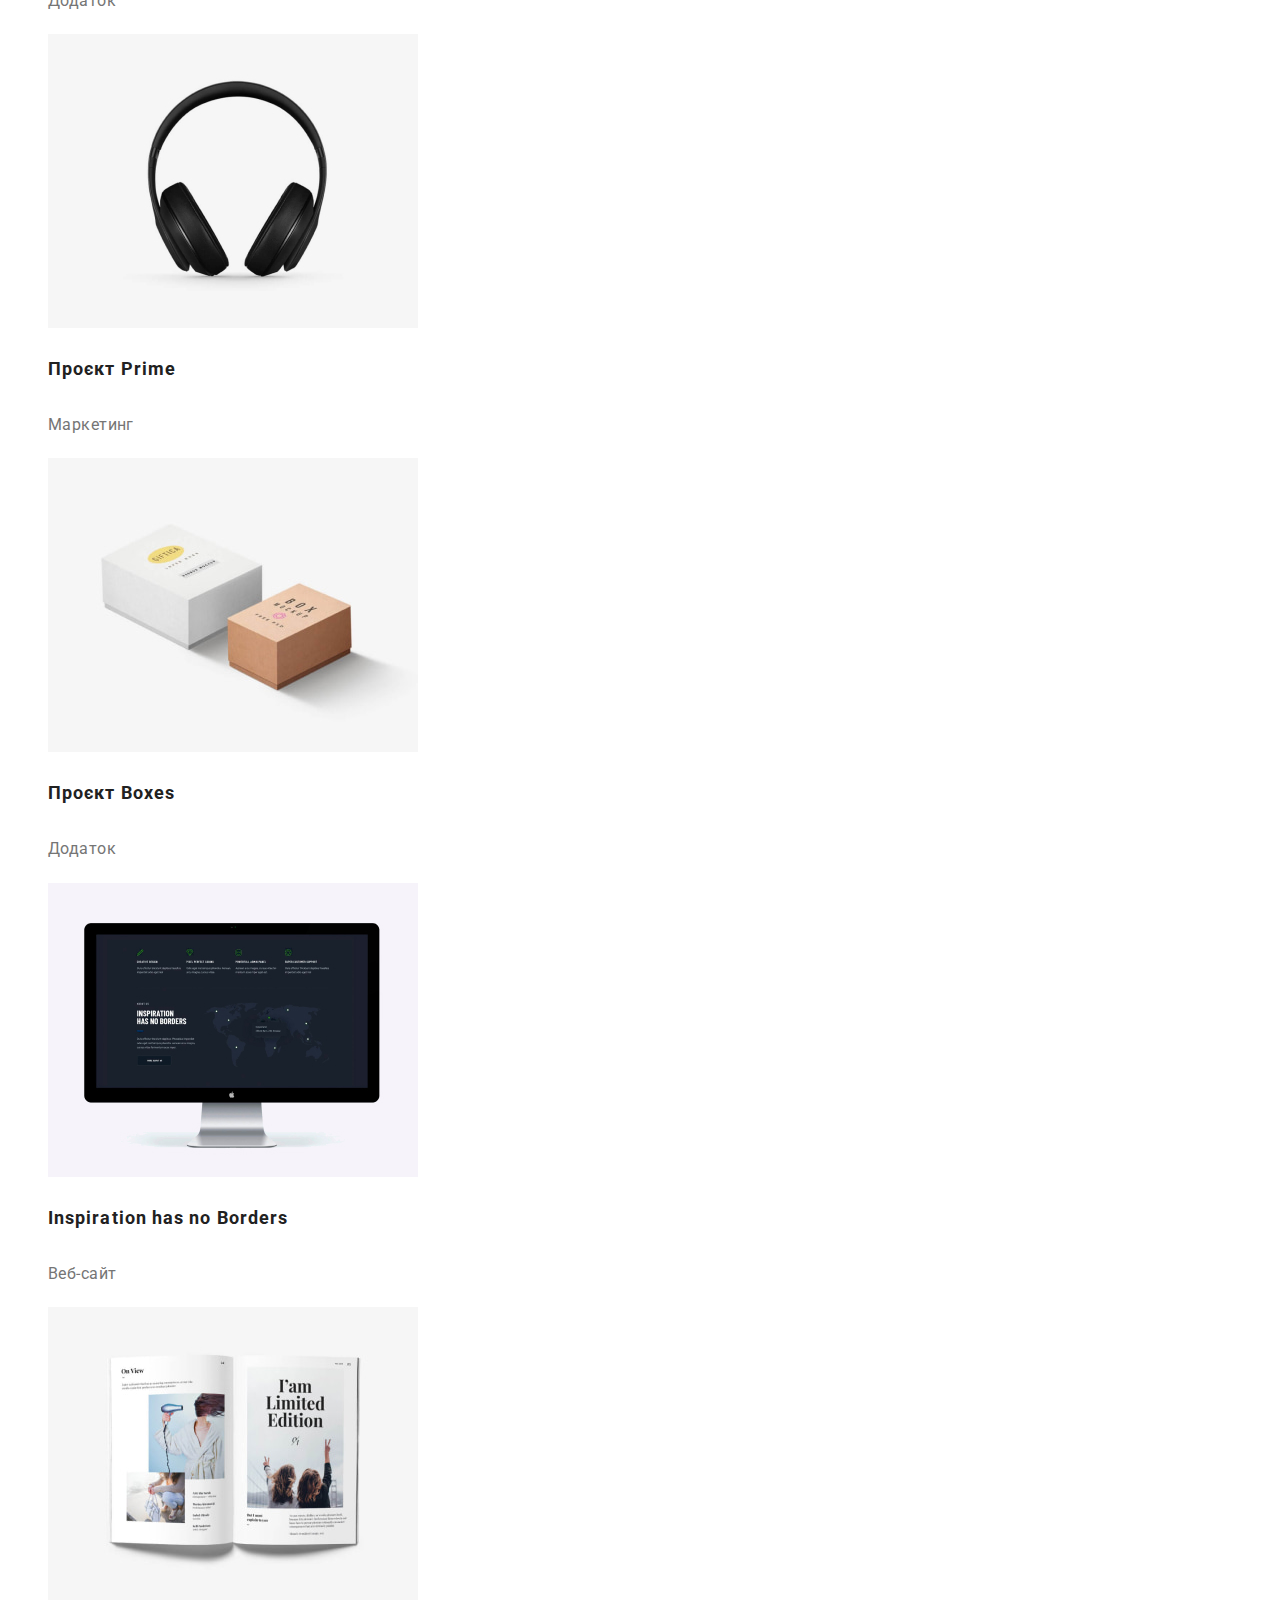
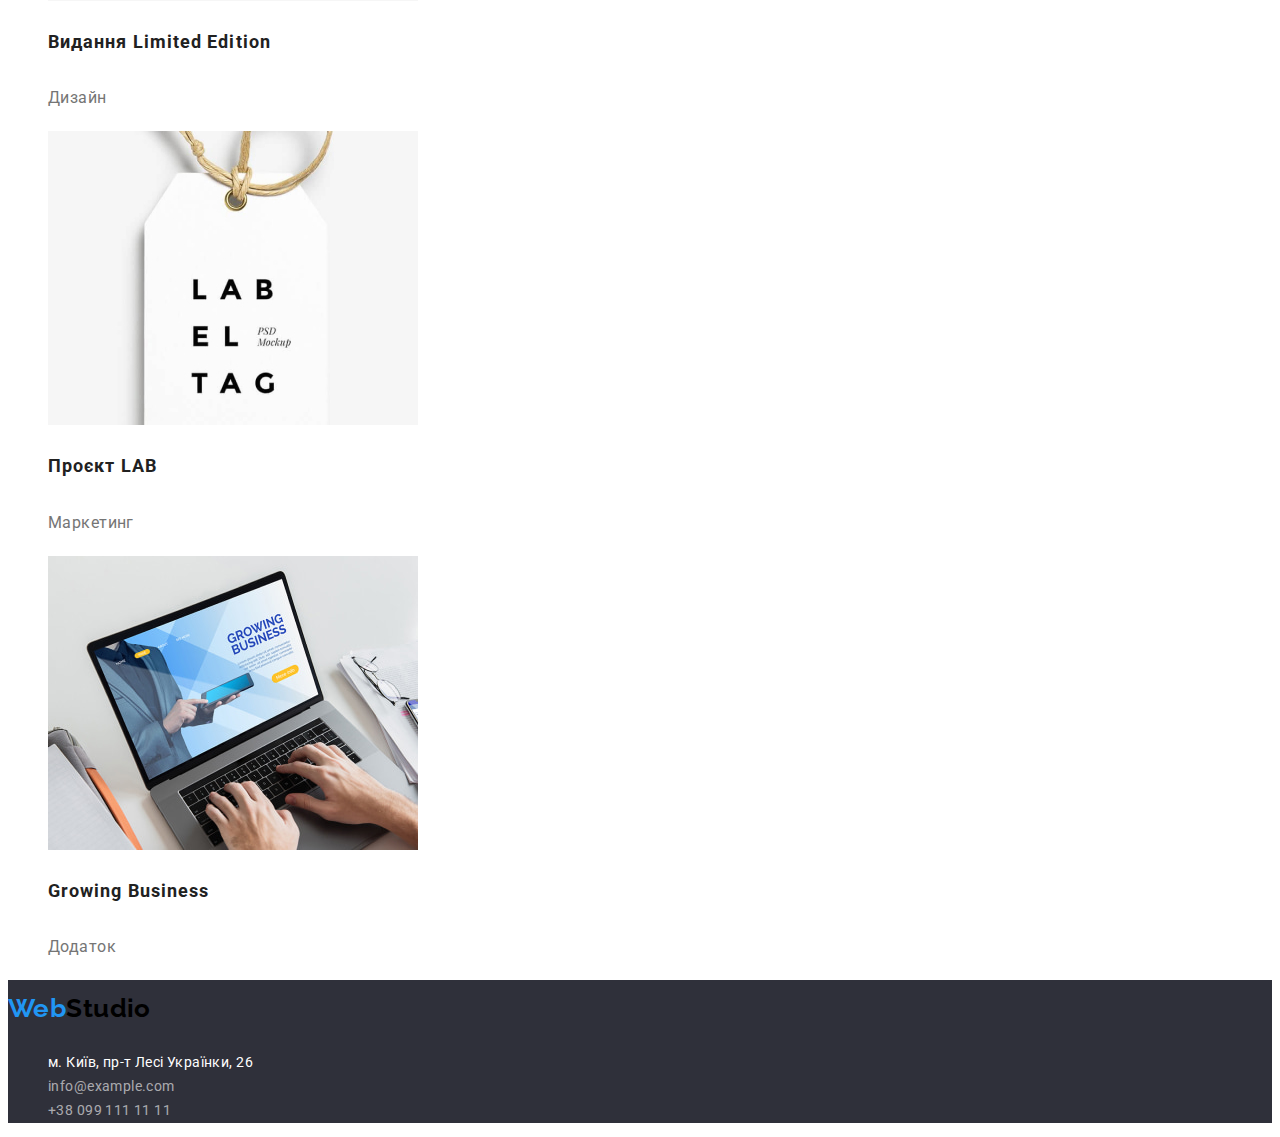
==== commit 8eb3085f: "Changes to css style" ====
--- a/portfolio.html
+++ b/portfolio.html
@@ -145,6 +145,7 @@
     </main>
 
     <footer>
+      <div class="footer-section">
       <a href="/index.html" class="page-logo"
         >Web<span class="page-logo-part">Studio</span></a
       >
@@ -167,6 +168,7 @@
           <li><a href="tel:+380991111111" class="tel">+38 099 111 11 11</a></li>
         </ul>
       </address>
+      </div>
     </footer>
   </body>
 </html>
--- a/css/styles.css
+++ b/css/styles.css
@@ -2,7 +2,7 @@
   --main-color-text: #212121;
   --secondary-color: #757575;
   --white-color: #fff;
-  --secondary-white: rgba (0, 0, 0, 0.6);
+  --secondary-white: rgba(255, 255, 255, 0.6);
   --button-color: #f5f4fa;
   --acent-color: #2196f3;
   --header-footer-color: #2f303a;
@@ -10,7 +10,7 @@
 }
 
 body {
-  font-family: "Roboto", "Raleway" ,sans-serif;
+  font-family: "Roboto", "Raleway", sans-serif;
   background-color: var(--white-color);
   color: var(--main-color-text);
   font-size: 14px;
@@ -28,9 +28,14 @@
   color: var(--black-color);
 }
 
+.page-logo,
+.page-logo-part {
+  font-family: "Raleway";
+}
+
 .adress-company:hover,
 .adress-company:focus,
-.mailto:hover, 
+.mailto:hover,
 .mailto:focus,
 .link-acent,
 .link-email:focus,
@@ -41,9 +46,12 @@
 .page-logo:hover,
 .page-logo-part:hover,
 .page-logo-part:focus,
+.page-logo-part-footer:hover,
+.page-logo-part-footer:focus,
 .site-nav .link:hover,
 .site-nav .link:focus,
-.tel:hover, .tel:focus {
+.tel:hover,
+.tel:focus {
   color: var(--acent-color);
 }
 
@@ -59,11 +67,9 @@
   text-decoration: none;
 }
 
-
 ul {
   list-style: none;
 }
-
 
 .link {
   color: var(--main-color-text);
@@ -78,17 +84,17 @@
   letter-spacing: 0.02em;
 }
 
-.link-number, .link-email {
+.link-number,
+.link-email {
   color: var(--secondary-color);
 }
 
 .site-nav .link-acent:hover,
 .site-nav .link-acent:focus,
-.auth-nav-list ,
-.auth-nav-list  {
+.auth-nav-list,
+.auth-nav-list {
   color: var(--black-color);
 }
-
 
 .hero {
   background-color: var(--header-footer-color);
@@ -115,10 +121,11 @@
 
 .features-text {
   color: var(--secondary-color);
-  line-height: 1.71;  
+  line-height: 1.71;
 }
 
 .features-title {
+  font-size: 14px;
   font-weight: 700;
   line-height: 1.17;
   text-transform: uppercase;
@@ -132,7 +139,6 @@
   font-family: "Roboto", sans-serif;
 }
 
-
 .section-title {
   color: var(--main-color-text);
   font-weight: 700;
@@ -144,21 +150,37 @@
   font-weight: 500;
   font-size: 16px;
   line-height: 1.33;
-  
 }
 .main-team-list-text {
   font-size: 16px;
   line-height: 1.33;
   color: var(--secondary-color);
-  
-}
-
-.adress-company, .mailto, .tel {
+}
+
+.page-logo-part-footer {
+  font-family: "Raleway";
+  color: var(--white-color);
+}
+
+.footer-section {
+  background-color: var(--header-footer-color);
+}
+
+.adress-company,
+.mailto,
+.tel {
   line-height: 1.71;
-  color: var(--white-color);
   font-style: normal;
 }
 
+.adress-company {
+  color: var(--white-color);
+}
+
+.mailto,
+.tel {
+  color: var(--secondary-white);
+}
 
 .button-sites {
   width: 128px;
@@ -209,7 +231,6 @@
   line-height: 2.14;
   color: var(--secondary-color);
 }
-
 
 .section-button:focus,
 .section-button:hover,
